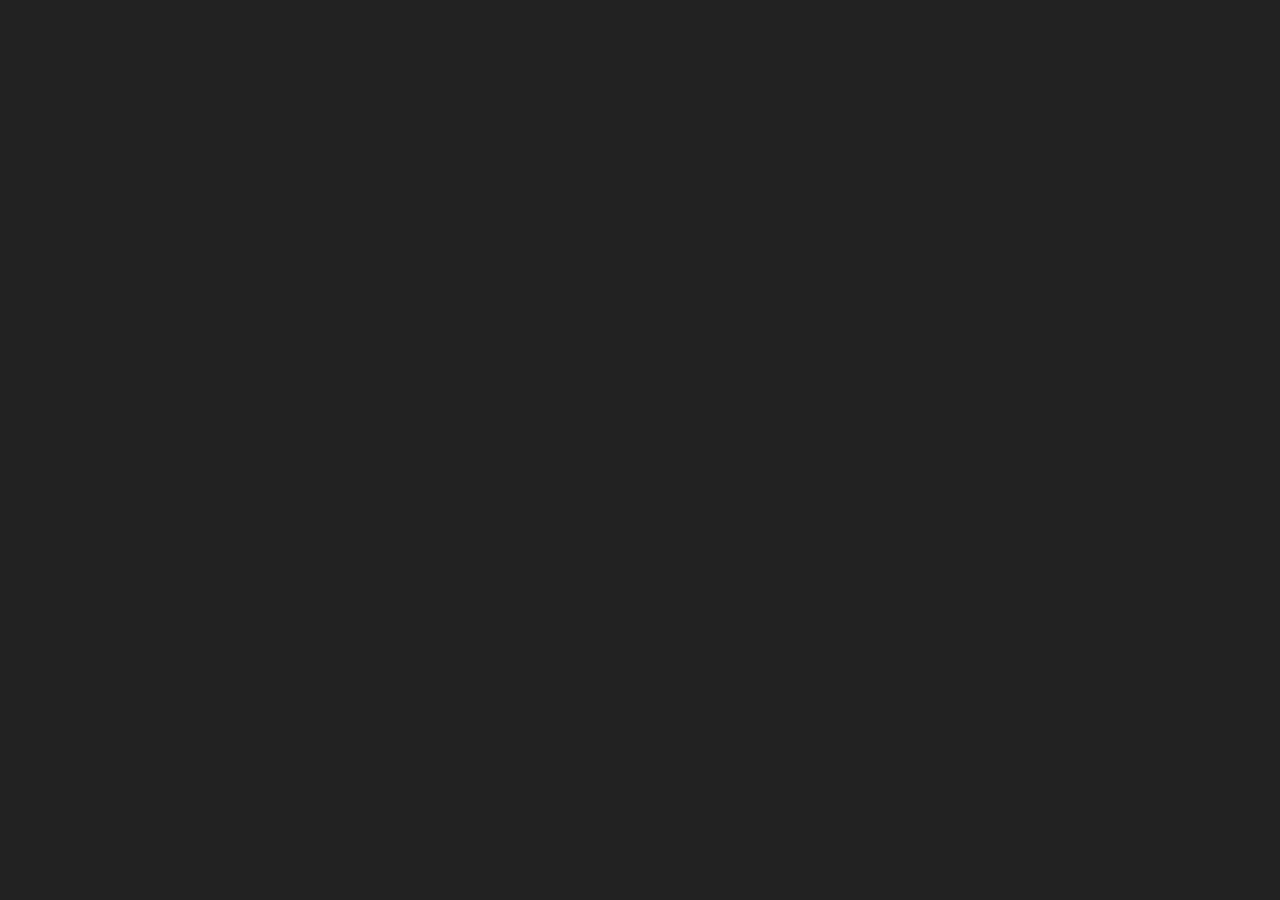
==== weather-app/index.html @ b56936d7 "Initial setup" ====
<!DOCTYPE html>
<html lang="en">
<head>
    <meta charset="UTF-8">
    <meta name="viewport" content="width=device-width, initial-scale=1.0">
    <title>Weather App</title>
    <link rel="stylesheet" href="style.css">
</head>
<body>
    
</body>
</html>
---- weather-app/style.css ----
@font-face {
    font-family: Poppins;
    src: url('weather-app\font\Poppins-Regular.ttf');
  }

*{
    margin: 0;
    padding: 0;
    font-family: 'Poppins',sans-serif;
    box-sizing: border-box;
}

body{
  background: #222;
}
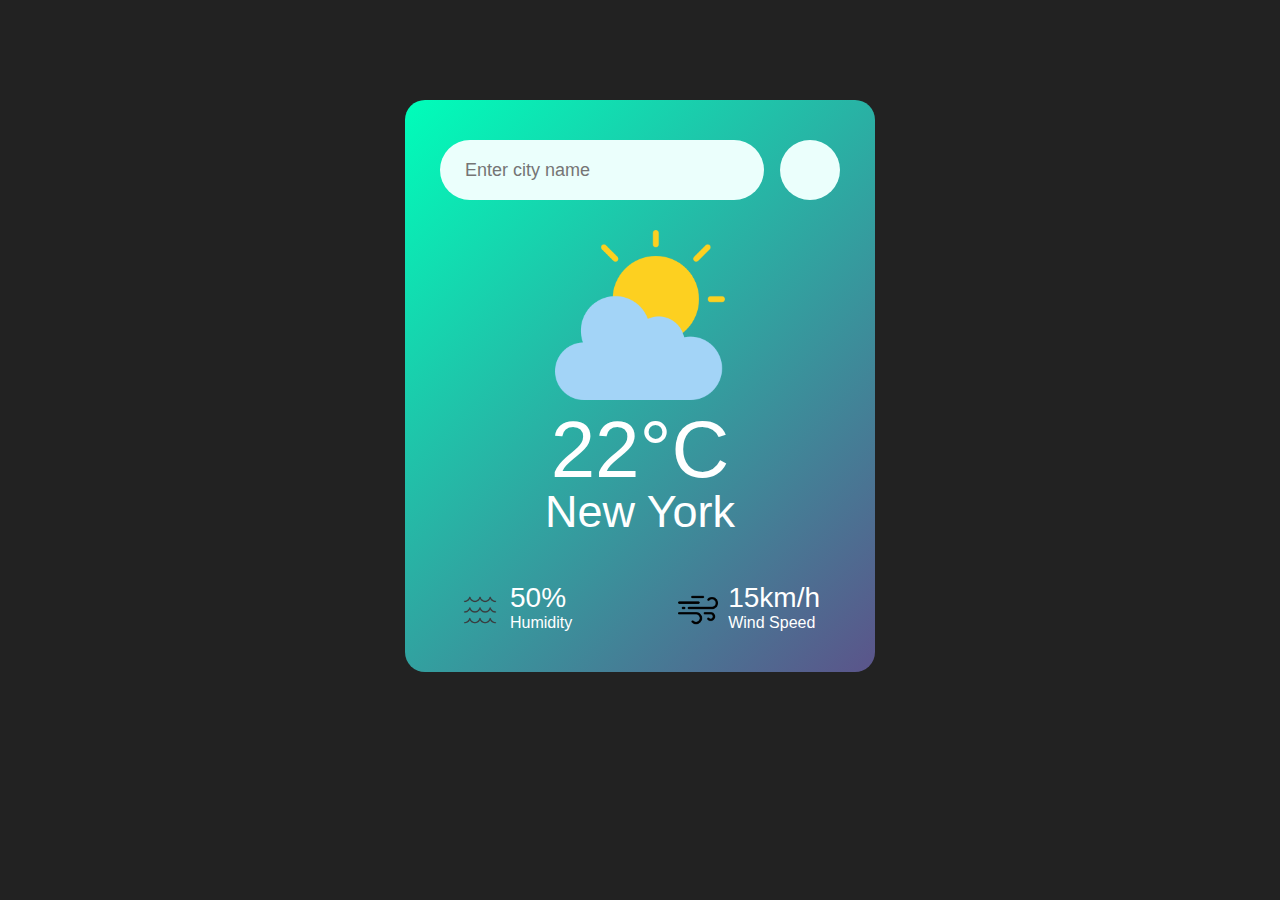
==== commit 112a34c1: "Webpage styling" ====
--- a/weather-app/index.html
+++ b/weather-app/index.html
@@ -1,12 +1,38 @@
 <!DOCTYPE html>
 <html lang="en">
-<head>
-    <meta charset="UTF-8">
-    <meta name="viewport" content="width=device-width, initial-scale=1.0">
+  <head>
+    <meta charset="UTF-8" />
+    <meta name="viewport" content="width=device-width, initial-scale=1.0" />
     <title>Weather App</title>
-    <link rel="stylesheet" href="style.css">
-</head>
-<body>
-    
-</body>
+    <link rel="stylesheet" href="style.css" />
+  </head>
+  <body>
+    <div class="card">
+      <div class="search">
+        <input type="text" placeholder="Enter city name" spellcheck="false" />
+        <button><ion-icon name="search-outline" size="medium"></ion-icon></button>
+      </div>
+      <div class="weather">
+        <img class="weather-icon" src="./images/cloudy.png" alt="weather">
+        <h1 class="temp">22°C</h1>
+        <h2 class="city">New York</h2>
+        <div class="details">
+            <div class="col">
+                <img src="./images/weather.png" alt="humidity">
+                <div>
+                    <p class="humidity">50%</p>
+                    <p>Humidity</p>
+                </div>
+            </div>
+            <div class="col">
+                <img src="./images/wind.png" alt="wind">
+                <div>
+                    <p class="wind">15km/h</p>
+                    <p>Wind Speed</p>
+                </div>
+            </div>
+        </div>
+      </div>
+    </div>
+  </body>
 </html>--- a/weather-app/style.css
+++ b/weather-app/style.css
@@ -12,4 +12,85 @@
 
 body{
   background: #222;
+}
+
+.card{
+  width: 90%;
+  max-width: 470px;
+  background: linear-gradient(135deg, #00feba,#5b548a);
+  color: #fff;
+  margin: 100px auto 0;
+  border-radius: 20px;
+  padding: 40px 35px;
+  text-align: center;
+}
+
+.search{
+  width: 100%;
+  display: flex;
+  align-items: center;
+  justify-content: space-between;
+}
+
+.search input{
+  border: 0;
+  outline: 0;
+  background: #ebfffc;
+  color: #555;
+  padding: 10px 25px;
+  height: 60px;
+  border-radius: 30px;
+  flex: 1;
+  margin-right: 16px;
+  font-size: 18px;
+}
+
+.search button{
+  border: 0;
+  outline: 0;
+  background: #ebfffc;
+  border-radius: 50%;
+  width: 60px;
+  height: 60px;
+  cursor: pointer;
+}
+
+.search ion-icon{
+  font-size: 20px;
+}
+
+.weather-icon{
+  width: 170px;
+  margin-top: 30px;
+}
+
+.weather h1{
+  font-size: 80px;
+  font-weight: 500;
+}
+.weather h2{
+  font-size: 45px;
+  font-weight: 400;
+  margin-top: -10px;
+}
+.details{
+  display: flex;
+  align-items: center;
+  justify-content: space-between;
+  padding: 0 20px;
+  margin-top: 50px;
+}
+.col{
+  display: flex;
+  align-items: center;
+  text-align: left;
+}
+.col img{
+  width: 40px;
+  margin-right: 10px;
+}
+
+.humidity, .wind{
+  font-size: 28px;
+  margin-top: -6px;
 }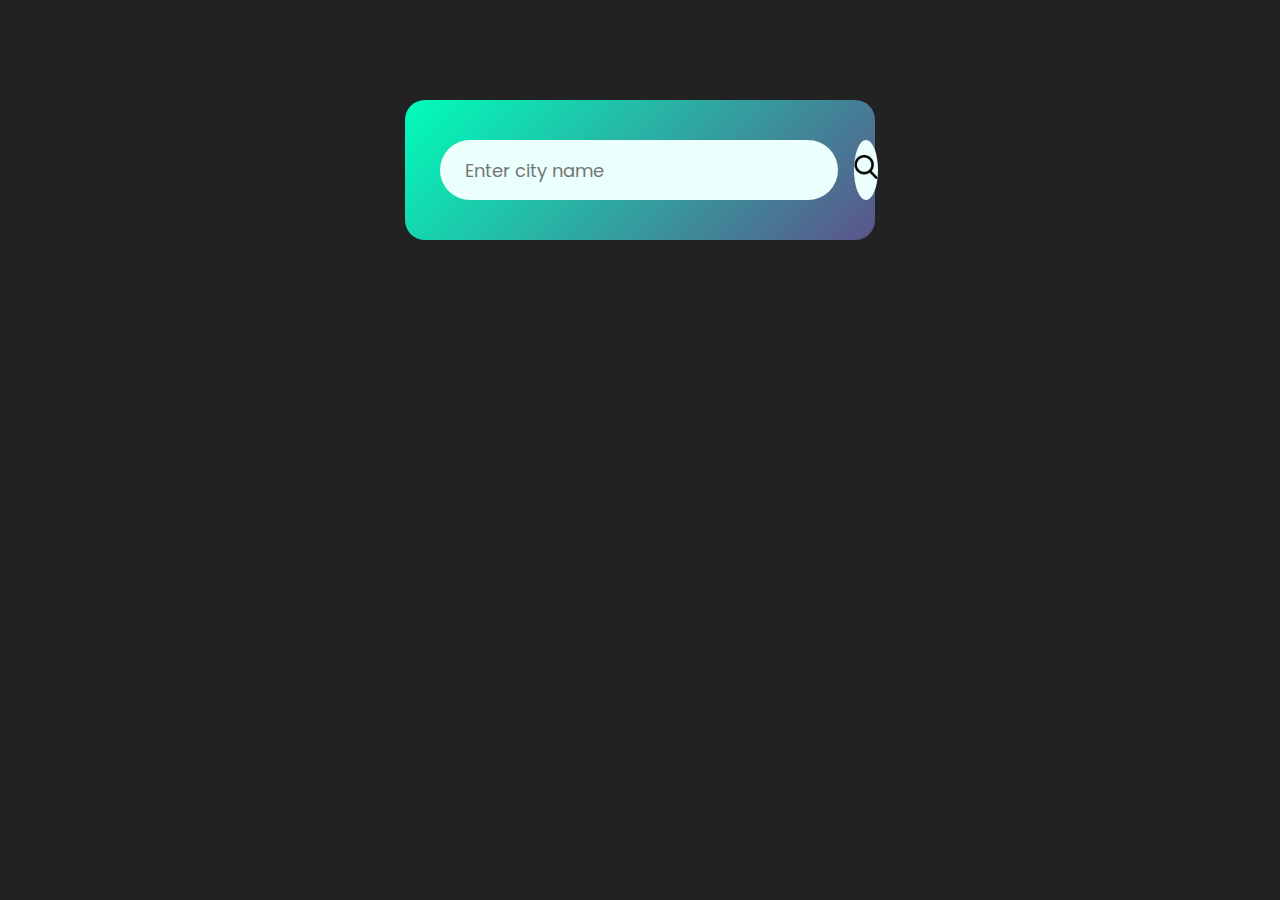
==== commit 114cc35f: "integrated openWeather api" ====
--- a/weather-app/index.html
+++ b/weather-app/index.html
@@ -10,11 +10,16 @@
     <div class="card">
       <div class="search">
         <input type="text" placeholder="Enter city name" spellcheck="false" />
-        <button><ion-icon name="search-outline" size="medium"></ion-icon></button>
+        <button><img class="search-icon" src="./images/search.png" alt="search"></button>
+      </div>
+      <div class="error">
+        <p>Invaid city name</p>
       </div>
       <div class="weather">
         <img class="weather-icon" src="./images/cloudy.png" alt="weather">
-        <h1 class="temp">22°C</h1>
+        <h3 class="weather-type">Clear</h3>
+        <h1 class="temp">22 °C</h1>
+        <h4 class="feels-like">22 °C</h4>
         <h2 class="city">New York</h2>
         <div class="details">
             <div class="col">
@@ -34,5 +39,59 @@
         </div>
       </div>
     </div>
+    <script>
+        const apiKey = "8017776bc81684998ac8d291f4898e40";
+        const apiUrl = "https://api.openweathermap.org/data/2.5/weather?units=metric&q=";
+        const searchBox = document.querySelector(".search input")
+        const searchBtn = document.querySelector(".search button")
+        const weatherIcon = document.querySelector(".weather-icon")
+
+        const checkWeather = async (city) => {
+            const response = await fetch(apiUrl + city + `&appid=${apiKey}`);
+
+            if(response.status == 404){
+                document.querySelector(".error").style.display = "block";
+                document.querySelector(".weather").style.display = "none";
+            }else{
+            var data = await response.json();
+
+            console.log(data)
+            document.querySelector(".city").innerHTML = data.name;
+            document.querySelector(".weather-type").innerHTML = data.weather[0].main;
+            document.querySelector(".feels-like").innerHTML ="feels like " + Math.round(data.main.feels_like) + " °C";
+            document.querySelector(".temp").innerHTML = Math.round(data.main.temp) + " °C";
+            document.querySelector(".humidity").innerHTML = data.main.humidity + "%";
+            document.querySelector(".wind").innerHTML = data.wind.speed + " km/h";
+            const weatherCondition = data.weather[0].main
+
+            switch(weatherCondition){
+                case 'Clouds': 
+                    weatherIcon.setAttribute("src","./images/cloudy.png");
+                    break;
+                case 'Clear':
+                    weatherIcon.setAttribute("src","./images/sunny.png")
+                    break;
+                case 'Rain':
+                    weatherIcon.setAttribute("src","./images/rainy.png")
+                    break;
+                case 'Drizzle':
+                    weatherIcon.setAttribute("src","./images/drizzle.png");
+                    break;
+                case 'Snow':
+                    weatherIcon.setAttribute("src","./images/snow.png");
+                    break;
+                default:
+                    weatherIcon.setAttribute("src","./images/sunny.png");
+                    break;
+            }
+            document.querySelector(".error").style.display = "none";
+            document.querySelector(".weather").style.display = "block";
+        }
+        }
+
+        searchBtn.addEventListener("click",() => {
+            checkWeather(searchBox.value)
+        })
+    </script>
   </body>
 </html>--- a/weather-app/style.css
+++ b/weather-app/style.css
@@ -1,6 +1,6 @@
 @font-face {
     font-family: Poppins;
-    src: url('weather-app\font\Poppins-Regular.ttf');
+    src: url(./font/Poppins-Regular.ttf)
   }
 
 *{
@@ -53,10 +53,12 @@
   width: 60px;
   height: 60px;
   cursor: pointer;
+  align-content: center;
+  justify-items: center;
 }
 
-.search ion-icon{
-  font-size: 20px;
+.search-icon{
+  width: 24px;
 }
 
 .weather-icon{
@@ -93,4 +95,20 @@
 .humidity, .wind{
   font-size: 28px;
   margin-top: -6px;
+}
+.weather{
+  display: none;
+}
+
+.error{
+  text-align: center;
+  margin-top: 10px;
+  font-size: 16px;
+  font-weight: 600;
+  display: none;
+}
+
+.feels-like{
+  margin-top: -10px;
+  margin-bottom: 20px;
 }